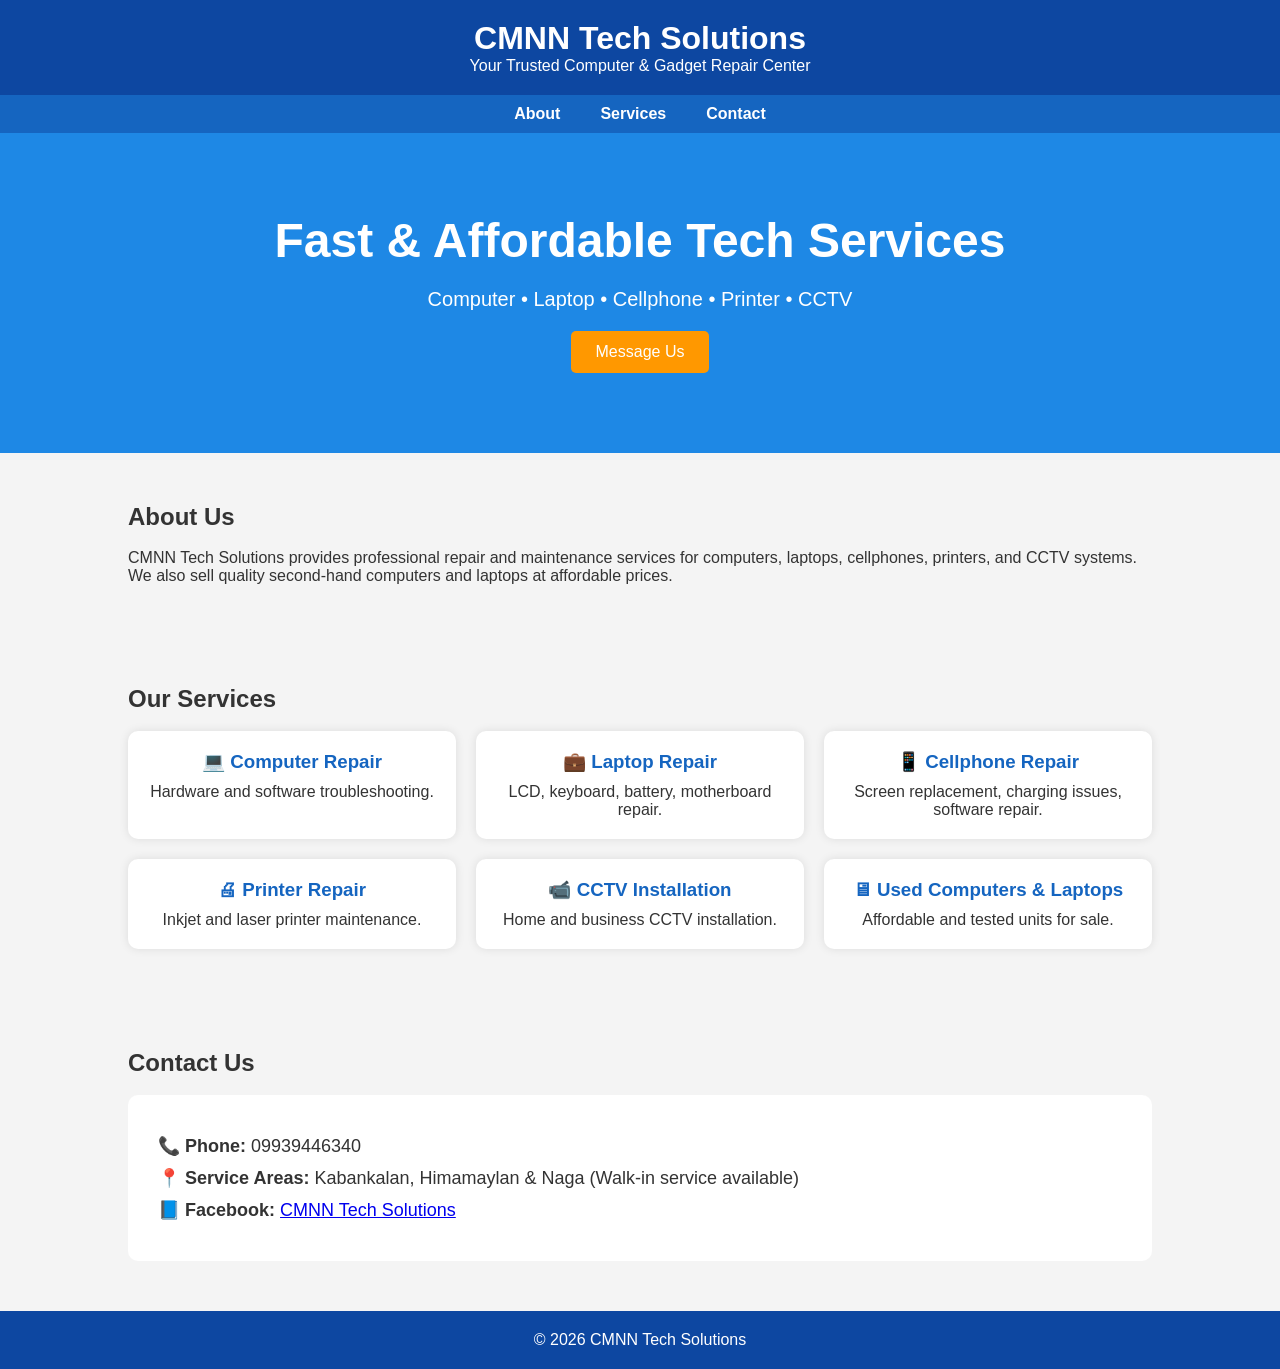
==== index.html @ 07798ad6 "Rename cmnn.html to index.html" ====
<!DOCTYPE html>
<html lang="en">
<head>
<meta charset="UTF-8">
<meta name="viewport" content="width=device-width, initial-scale=1.0">
<title>CMNN Tech Solutions</title>

<style>
*{
margin:0;
padding:0;
box-sizing:border-box;
font-family:Arial,sans-serif;
}

body{
background:#f4f4f4;
color:#333;
}

header{
background:#0d47a1;
color:white;
padding:20px;
text-align:center;
}

nav{
background:#1565c0;
display:flex;
justify-content:center;
padding:10px;
}

nav a{
color:white;
text-decoration:none;
margin:0 20px;
font-weight:bold;
}

.hero{
background:#1e88e5;
color:white;
padding:80px 20px;
text-align:center;
}

.hero h1{
font-size:48px;
}

.hero p{
font-size:20px;
margin:20px 0;
}

.btn{
display:inline-block;
padding:12px 25px;
background:#ff9800;
color:white;
text-decoration:none;
border-radius:5px;
}

section{
padding:50px 10%;
}

.services{
display:grid;
grid-template-columns:repeat(auto-fit,minmax(250px,1fr));
gap:20px;
}

.card{
background:white;
padding:20px;
border-radius:10px;
box-shadow:0 0 10px rgba(0,0,0,.1);
text-align:center;
}

.card h3{
margin-bottom:10px;
color:#1565c0;
}

footer{
background:#0d47a1;
color:white;
text-align:center;
padding:20px;
}

.contact{
background:white;
padding:30px;
border-radius:10px;
}

.contact p{
margin:10px 0;
font-size:18px;
}
</style>

</head>

<body>

<header>
<h1>CMNN Tech Solutions</h1>
<p>Your Trusted Computer & Gadget Repair Center</p>
</header>

<nav>
<a href="#about">About</a>
<a href="#services">Services</a>
<a href="#contact">Contact</a>
</nav>

<section class="hero">
<h1>Fast & Affordable Tech Services</h1>
<p>Computer • Laptop • Cellphone • Printer • CCTV</p>

<a class="btn" href="https://www.facebook.com/share/1HVrLdQvcf/" target="_blank">
Message Us
</a>

</section>

<section id="about">

<h2>About Us</h2>
<br>

<p>
CMNN Tech Solutions provides professional repair and maintenance services for computers, laptops, cellphones, printers, and CCTV systems. We also sell quality second-hand computers and laptops at affordable prices.
</p>

</section>

<section id="services">

<h2>Our Services</h2>
<br>

<div class="services">

<div class="card">
<h3>💻 Computer Repair</h3>
<p>Hardware and software troubleshooting.</p>
</div>

<div class="card">
<h3>💼 Laptop Repair</h3>
<p>LCD, keyboard, battery, motherboard repair.</p>
</div>

<div class="card">
<h3>📱 Cellphone Repair</h3>
<p>Screen replacement, charging issues, software repair.</p>
</div>

<div class="card">
<h3>🖨 Printer Repair</h3>
<p>Inkjet and laser printer maintenance.</p>
</div>

<div class="card">
<h3>📹 CCTV Installation</h3>
<p>Home and business CCTV installation.</p>
</div>

<div class="card">
<h3>🖥 Used Computers & Laptops</h3>
<p>Affordable and tested units for sale.</p>
</div>

</div>

</section>

<section id="contact">

<h2>Contact Us</h2>
<br>

<div class="contact">

<p><strong>📞 Phone:</strong> 09939446340</p>

<p><strong>📍 Service Areas:</strong> Kabankalan, Himamaylan & Naga (Walk-in service available)</p>

<p><strong>📘 Facebook:</strong>
<a href="https://www.facebook.com/share/1HVrLdQvcf/" target="_blank">
CMNN Tech Solutions
</a>
</p>

</div>

</section>

<footer>

<p>© 2026 CMNN Tech Solutions</p>

</footer>

</body>
</html>
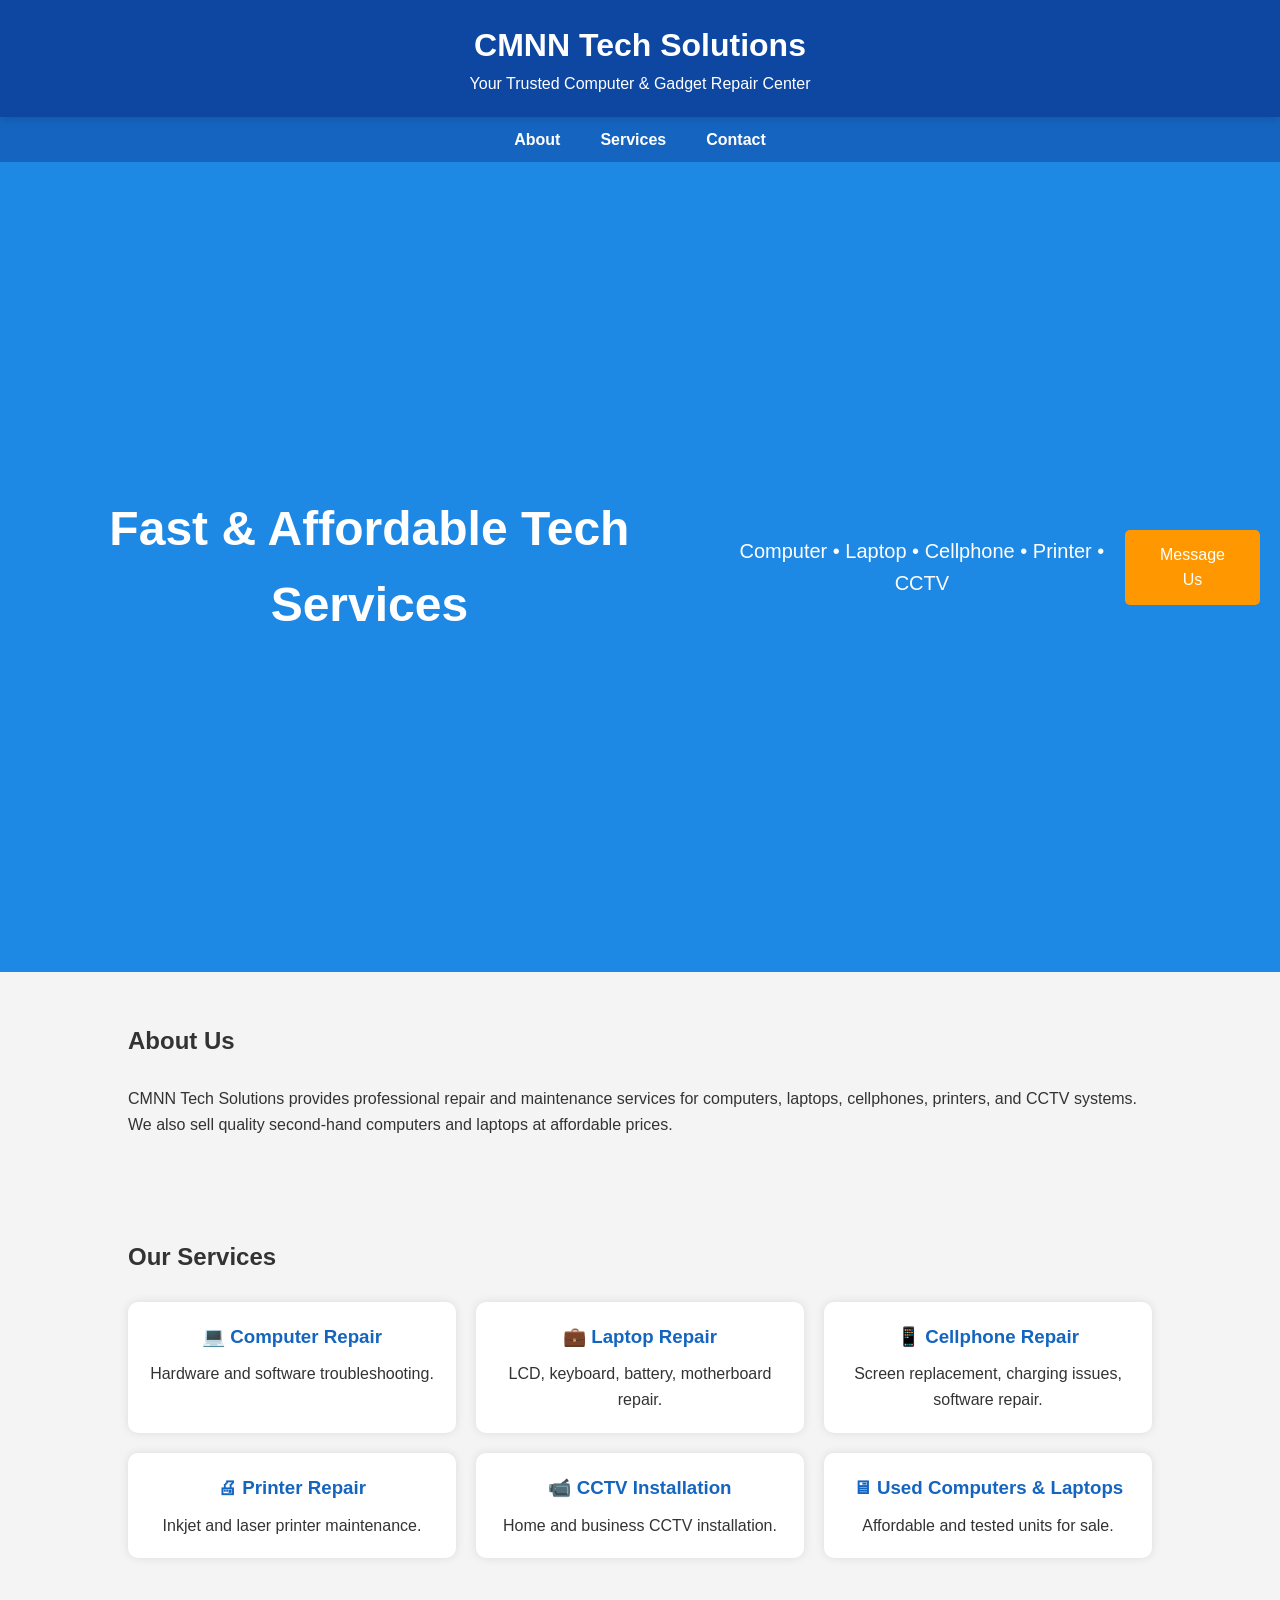
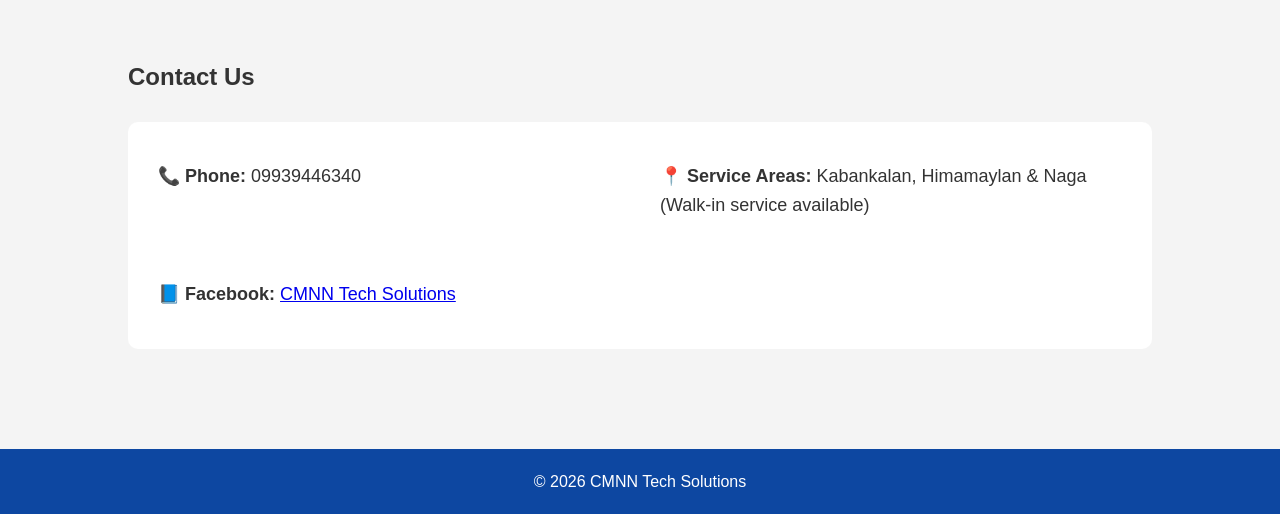
==== commit 58f8c62a: "Update index.html" ====
--- a/index.html
+++ b/index.html
@@ -1,6 +1,6 @@
 <!DOCTYPE html>
 <html lang="en">
-<head>
+<head> <link rel="stylesheet" href="style.css">
 <meta charset="UTF-8">
 <meta name="viewport" content="width=device-width, initial-scale=1.0">
 <title>CMNN Tech Solutions</title>
--- a/style.css
+++ b/style.css
@@ -0,0 +1,259 @@
+/* Google Font */
+@import url('https://fonts.googleapis.com/css2?family=Poppins:wght@300;400;500;600;700&display=swap');
+
+*{
+    margin:0;
+    padding:0;
+    box-sizing:border-box;
+    font-family:'Poppins',sans-serif;
+    scroll-behavior:smooth;
+}
+
+body{
+    background:#f5f7fb;
+    color:#333;
+    line-height:1.6;
+}
+
+/* Header */
+header{
+    background:#0b3d91;
+    color:#fff;
+    padding:15px 8%;
+    position:sticky;
+    top:0;
+    z-index:1000;
+    box-shadow:0 2px 10px rgba(0,0,0,.15);
+}
+
+header nav{
+    display:flex;
+    justify-content:space-between;
+    align-items:center;
+}
+
+.logo{
+    font-size:28px;
+    font-weight:700;
+}
+
+nav ul{
+    display:flex;
+    list-style:none;
+}
+
+nav ul li{
+    margin-left:25px;
+}
+
+nav ul li a{
+    color:#fff;
+    text-decoration:none;
+    font-weight:500;
+    transition:.3s;
+}
+
+nav ul li a:hover{
+    color:#ff9800;
+}
+
+/* Hero */
+
+.hero{
+    min-height:90vh;
+    display:flex;
+    justify-content:center;
+    align-items:center;
+    text-align:center;
+    color:#fff;
+    background:linear-gradient(rgba(11,61,145,.75),rgba(11,61,145,.75)),
+    url("https://images.unsplash.com/photo-1518770660439-4636190af475?auto=format&fit=crop&w=1600&q=80")
+    center/cover;
+}
+
+.hero h1{
+    font-size:60px;
+}
+
+.hero p{
+    margin:20px auto;
+    max-width:700px;
+    font-size:20px;
+}
+
+.btn{
+    display:inline-block;
+    background:#ff9800;
+    color:#fff;
+    padding:14px 35px;
+    border-radius:40px;
+    text-decoration:none;
+    transition:.3s;
+}
+
+.btn:hover{
+    background:#ff6f00;
+    transform:translateY(-3px);
+}
+
+/* Section */
+
+section{
+    padding:80px 10%;
+}
+
+.title{
+    text-align:center;
+    font-size:36px;
+    color:#0b3d91;
+    margin-bottom:40px;
+}
+
+/* Services */
+
+.services{
+    display:grid;
+    grid-template-columns:repeat(auto-fit,minmax(260px,1fr));
+    gap:25px;
+}
+
+.card{
+    background:#fff;
+    padding:30px;
+    border-radius:15px;
+    box-shadow:0 5px 15px rgba(0,0,0,.08);
+    transition:.3s;
+}
+
+.card:hover{
+    transform:translateY(-10px);
+}
+
+.card h3{
+    color:#0b3d91;
+    margin-bottom:10px;
+}
+
+/* Products */
+
+.products{
+    display:grid;
+    grid-template-columns:repeat(auto-fit,minmax(280px,1fr));
+    gap:25px;
+}
+
+.product{
+    background:#fff;
+    border-radius:15px;
+    overflow:hidden;
+    box-shadow:0 5px 15px rgba(0,0,0,.08);
+}
+
+.product img{
+    width:100%;
+    height:220px;
+    object-fit:cover;
+}
+
+.product .info{
+    padding:20px;
+}
+
+/* Gallery */
+
+.gallery{
+    display:grid;
+    grid-template-columns:repeat(auto-fit,minmax(250px,1fr));
+    gap:20px;
+}
+
+.gallery img{
+    width:100%;
+    border-radius:10px;
+    transition:.3s;
+}
+
+.gallery img:hover{
+    transform:scale(1.05);
+}
+
+/* Contact */
+
+.contact{
+    display:grid;
+    grid-template-columns:repeat(auto-fit,minmax(300px,1fr));
+    gap:40px;
+}
+
+.contact form{
+    display:flex;
+    flex-direction:column;
+}
+
+.contact input,
+.contact textarea{
+    margin-bottom:15px;
+    padding:15px;
+    border:1px solid #ddd;
+    border-radius:8px;
+}
+
+.contact button{
+    background:#0b3d91;
+    color:#fff;
+    border:none;
+    padding:15px;
+    border-radius:8px;
+    cursor:pointer;
+}
+
+.contact button:hover{
+    background:#072b67;
+}
+
+/* Footer */
+
+footer{
+    background:#0b3d91;
+    color:#fff;
+    text-align:center;
+    padding:30px;
+    margin-top:50px;
+}
+
+/* Floating Button */
+
+.float{
+    position:fixed;
+    right:20px;
+    bottom:20px;
+    width:60px;
+    height:60px;
+    border-radius:50%;
+    background:#0084ff;
+    color:#fff;
+    display:flex;
+    justify-content:center;
+    align-items:center;
+    text-decoration:none;
+    font-size:26px;
+    box-shadow:0 5px 15px rgba(0,0,0,.3);
+}
+
+/* Responsive */
+
+@media(max-width:768px){
+
+.hero h1{
+    font-size:38px;
+}
+
+nav ul{
+    display:none;
+}
+
+section{
+    padding:60px 5%;
+}
+
+}
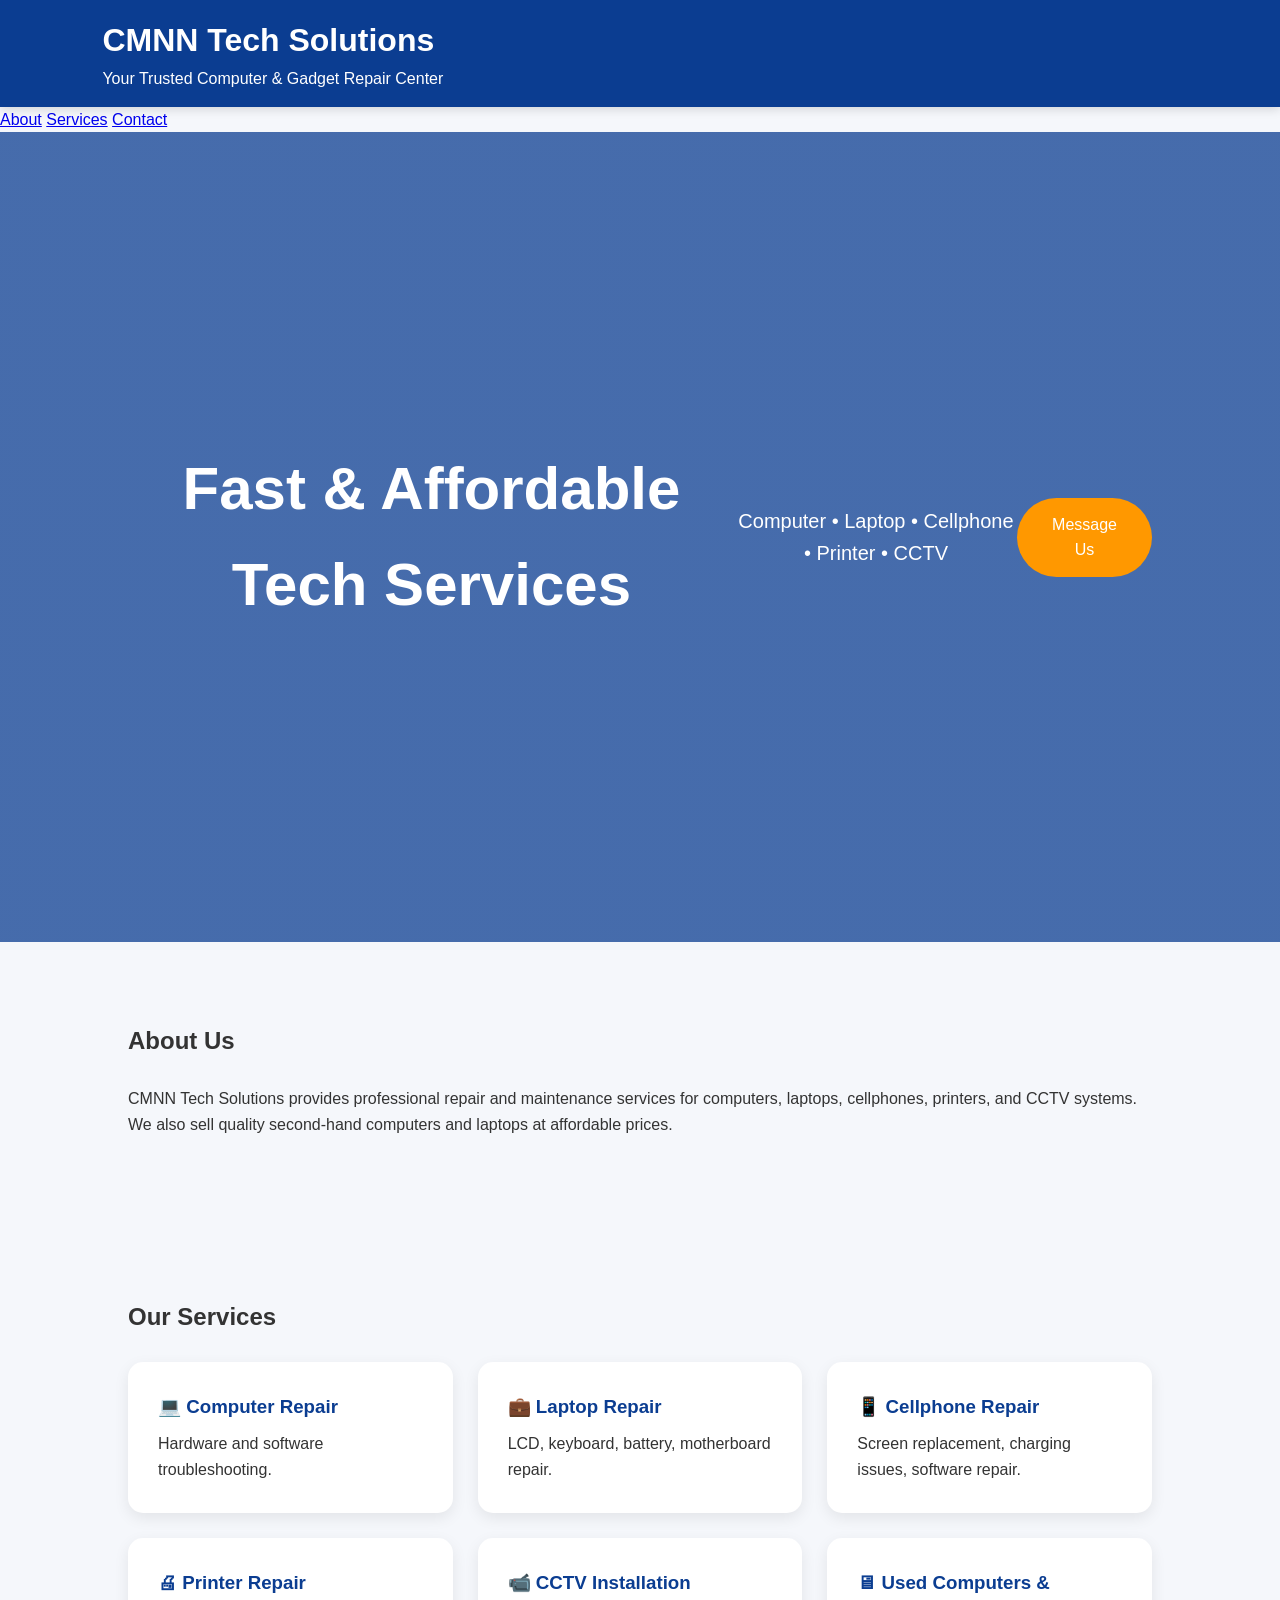
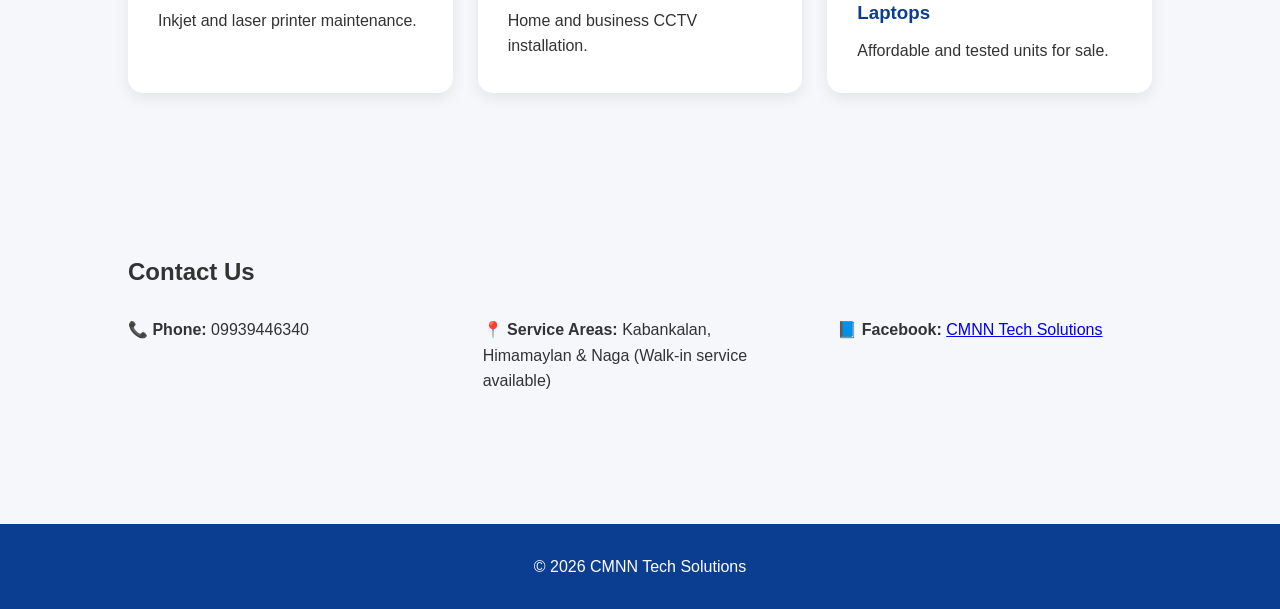
==== commit 748452f0: "Update index.html" ====
--- a/index.html
+++ b/index.html
@@ -4,107 +4,6 @@
 <meta charset="UTF-8">
 <meta name="viewport" content="width=device-width, initial-scale=1.0">
 <title>CMNN Tech Solutions</title>
-
-<style>
-*{
-margin:0;
-padding:0;
-box-sizing:border-box;
-font-family:Arial,sans-serif;
-}
-
-body{
-background:#f4f4f4;
-color:#333;
-}
-
-header{
-background:#0d47a1;
-color:white;
-padding:20px;
-text-align:center;
-}
-
-nav{
-background:#1565c0;
-display:flex;
-justify-content:center;
-padding:10px;
-}
-
-nav a{
-color:white;
-text-decoration:none;
-margin:0 20px;
-font-weight:bold;
-}
-
-.hero{
-background:#1e88e5;
-color:white;
-padding:80px 20px;
-text-align:center;
-}
-
-.hero h1{
-font-size:48px;
-}
-
-.hero p{
-font-size:20px;
-margin:20px 0;
-}
-
-.btn{
-display:inline-block;
-padding:12px 25px;
-background:#ff9800;
-color:white;
-text-decoration:none;
-border-radius:5px;
-}
-
-section{
-padding:50px 10%;
-}
-
-.services{
-display:grid;
-grid-template-columns:repeat(auto-fit,minmax(250px,1fr));
-gap:20px;
-}
-
-.card{
-background:white;
-padding:20px;
-border-radius:10px;
-box-shadow:0 0 10px rgba(0,0,0,.1);
-text-align:center;
-}
-
-.card h3{
-margin-bottom:10px;
-color:#1565c0;
-}
-
-footer{
-background:#0d47a1;
-color:white;
-text-align:center;
-padding:20px;
-}
-
-.contact{
-background:white;
-padding:30px;
-border-radius:10px;
-}
-
-.contact p{
-margin:10px 0;
-font-size:18px;
-}
-</style>
 
 </head>
 
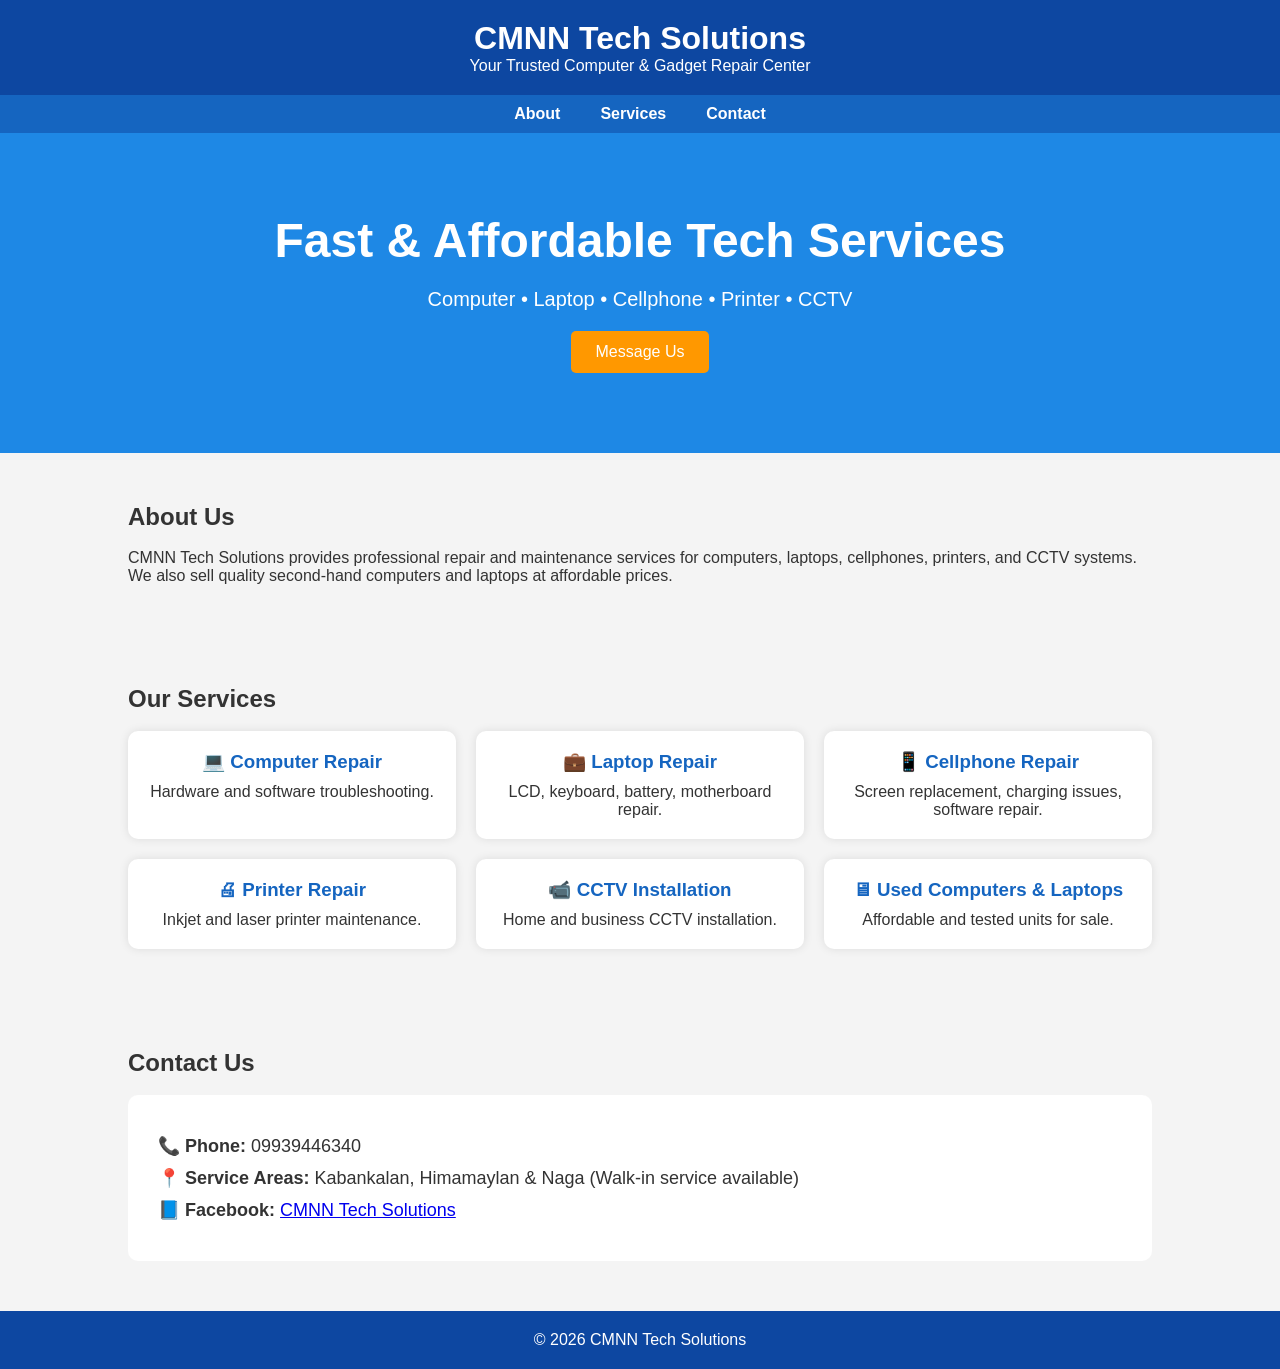
==== commit a5727429: "Update index.html" ====
--- a/index.html
+++ b/index.html
@@ -1,9 +1,110 @@
 <!DOCTYPE html>
 <html lang="en">
-<head> <link rel="stylesheet" href="style.css">
+<head>
 <meta charset="UTF-8">
 <meta name="viewport" content="width=device-width, initial-scale=1.0">
 <title>CMNN Tech Solutions</title>
+
+<style>
+*{
+margin:0;
+padding:0;
+box-sizing:border-box;
+font-family:Arial,sans-serif;
+}
+
+body{
+background:#f4f4f4;
+color:#333;
+}
+
+header{
+background:#0d47a1;
+color:white;
+padding:20px;
+text-align:center;
+}
+
+nav{
+background:#1565c0;
+display:flex;
+justify-content:center;
+padding:10px;
+}
+
+nav a{
+color:white;
+text-decoration:none;
+margin:0 20px;
+font-weight:bold;
+}
+
+.hero{
+background:#1e88e5;
+color:white;
+padding:80px 20px;
+text-align:center;
+}
+
+.hero h1{
+font-size:48px;
+}
+
+.hero p{
+font-size:20px;
+margin:20px 0;
+}
+
+.btn{
+display:inline-block;
+padding:12px 25px;
+background:#ff9800;
+color:white;
+text-decoration:none;
+border-radius:5px;
+}
+
+section{
+padding:50px 10%;
+}
+
+.services{
+display:grid;
+grid-template-columns:repeat(auto-fit,minmax(250px,1fr));
+gap:20px;
+}
+
+.card{
+background:white;
+padding:20px;
+border-radius:10px;
+box-shadow:0 0 10px rgba(0,0,0,.1);
+text-align:center;
+}
+
+.card h3{
+margin-bottom:10px;
+color:#1565c0;
+}
+
+footer{
+background:#0d47a1;
+color:white;
+text-align:center;
+padding:20px;
+}
+
+.contact{
+background:white;
+padding:30px;
+border-radius:10px;
+}
+
+.contact p{
+margin:10px 0;
+font-size:18px;
+}
+</style>
 
 </head>
 
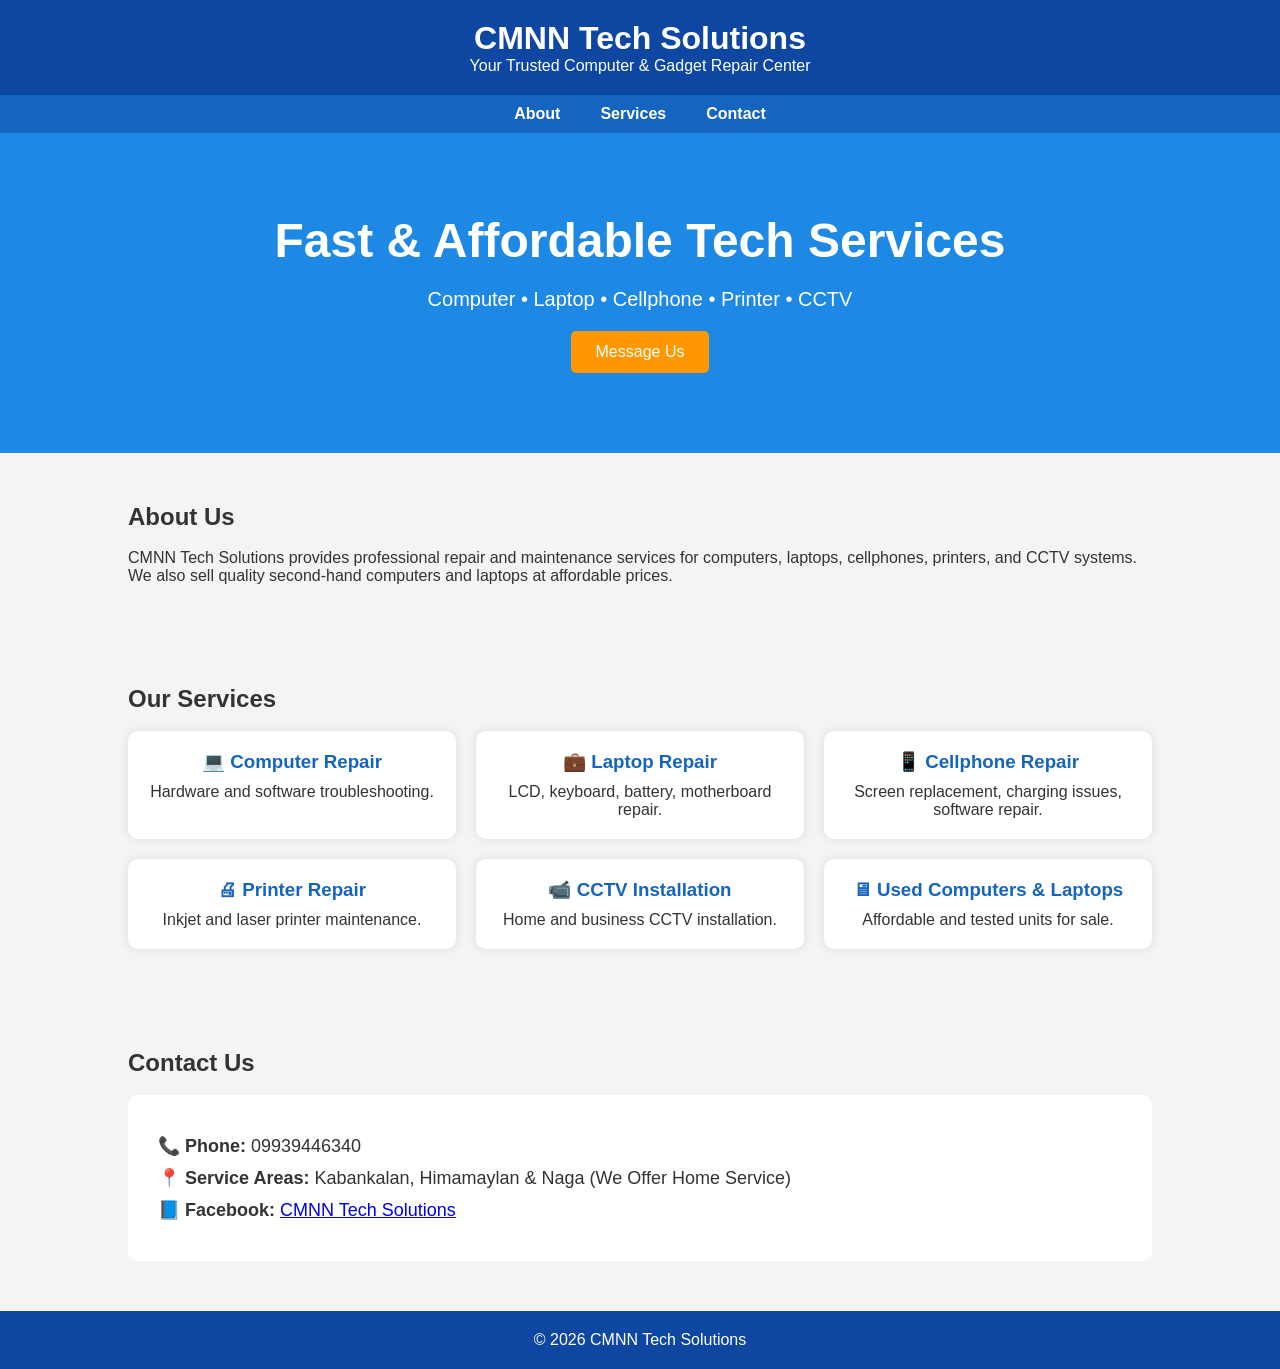
==== commit a816483b: "Update index.html" ====
--- a/index.html
+++ b/index.html
@@ -125,7 +125,7 @@
 <h1>Fast & Affordable Tech Services</h1>
 <p>Computer • Laptop • Cellphone • Printer • CCTV</p>
 
-<a class="btn" href="https://www.facebook.com/share/1HVrLdQvcf/" target="_blank">
+<a class="btn" href="https://www.facebook.com/messages/t/1208534222349993/" target="_blank">
 Message Us
 </a>
 
@@ -192,10 +192,10 @@
 
 <p><strong>📞 Phone:</strong> 09939446340</p>
 
-<p><strong>📍 Service Areas:</strong> Kabankalan, Himamaylan & Naga (Walk-in service available)</p>
+<p><strong>📍 Service Areas:</strong> Kabankalan, Himamaylan & Naga (We Offer Home Service)</p>
 
 <p><strong>📘 Facebook:</strong>
-<a href="https://www.facebook.com/share/1HVrLdQvcf/" target="_blank">
+<a href="https://www.facebook.com/messages/t/1208534222349993/" target="_blank">
 CMNN Tech Solutions
 </a>
 </p>
